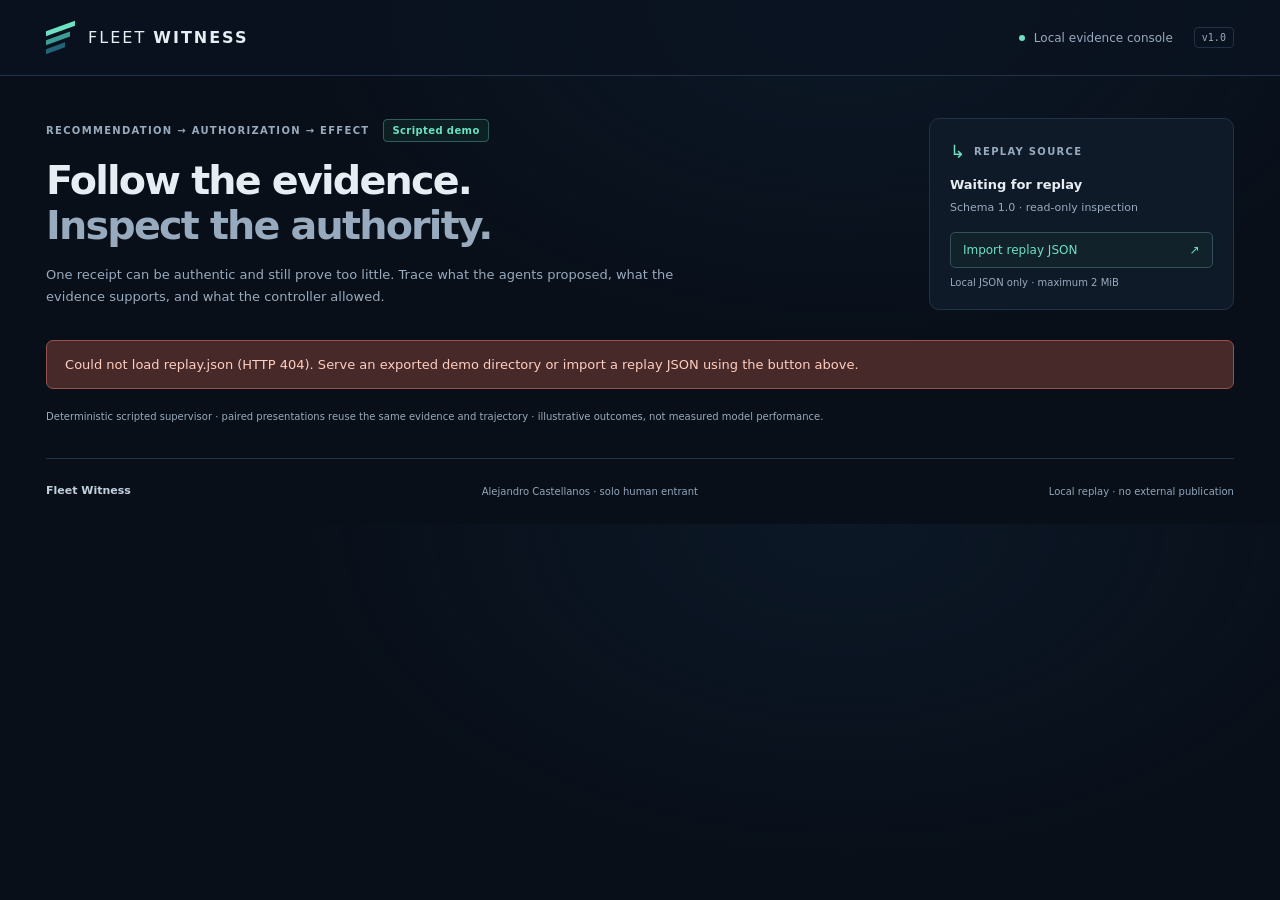
==== fleet_witness/web/index.html @ 7b4fa42e "Build Fleet Witness scripted baseline and ephemeral NixOS worker configuration Add receipt and polic" ====
<!doctype html>
<html lang="en">
<head>
  <meta charset="utf-8">
  <meta name="viewport" content="width=device-width,initial-scale=1">
  <meta name="color-scheme" content="dark">
  <meta name="description" content="Inspect scripted agent recommendations, evidence receipts, and trusted-controller outcomes.">
  <title>Fleet Witness · Evidence replay</title>
  <link rel="icon" href="data:,">
  <link rel="stylesheet" href="styles.css">
  <script src="app.js" defer></script>
</head>
<body>
  <a class="skip-link" href="#workspace">Skip to evidence replay</a>
  <header class="topbar">
    <a class="brand" href="./" aria-label="Fleet Witness home"><span class="brand-mark" aria-hidden="true"><i></i><i></i><i></i></span><span>FLEET <strong>WITNESS</strong></span></a>
    <div class="topbar-right"><span class="status-dot" aria-hidden="true"></span><span>Local evidence console</span><span class="version">v1.0</span></div>
  </header>
  <main>
    <section class="intro" aria-labelledby="page-title">
      <div class="intro-copy"><div class="intro-label"><span class="eyebrow">RECOMMENDATION → AUTHORIZATION → EFFECT</span><span class="scripted">Scripted demo</span></div><h1 id="page-title">Follow the evidence.<br><span>Inspect the authority.</span></h1><p>One receipt can be authentic and still prove too little. Trace what the agents proposed, what the evidence supports, and what the controller allowed.</p></div>
      <div class="run-card"><div class="run-heading"><span class="run-icon" aria-hidden="true">↳</span><span class="eyebrow">REPLAY SOURCE</span></div><strong id="source-name">Waiting for replay</strong><p id="run-meta">Schema 1.0 · read-only inspection</p><label class="import-button" for="import-file">Import replay JSON <span aria-hidden="true">↗</span></label><input id="import-file" type="file" accept=".json,application/json" aria-describedby="import-help"><small id="import-help">Local JSON only · maximum 2 MiB</small></div>
    </section>
    <div id="load-error" class="error-banner" role="alert" hidden></div>
    <p id="loading" class="loading" role="status">Loading replay evidence…</p>
    <noscript><p class="error-banner">JavaScript is required to inspect replay data. This viewer loads no external scripts.</p></noscript>
    <section class="metrics" id="metrics" aria-label="Complete replay metrics across both presentations" hidden></section>
    <p class="scope-note">Deterministic scripted supervisor · paired presentations reuse the same evidence and trajectory · illustrative outcomes, not measured model performance.</p>
    <section class="workspace" id="workspace" aria-label="Evidence replay workspace" hidden>
      <aside class="scenario-panel" aria-labelledby="scenario-heading">
        <div class="panel-heading"><h2 id="scenario-heading">Scenario trials</h2><span id="scenario-count" class="muted"></span></div>
        <div class="filters"><label for="search" class="eyebrow">SEARCH EVIDENCE</label><input id="search" type="search" placeholder="Title, role, issuer, run…" autocomplete="off"><div class="filter-row"><div><label for="validity-filter">Decision</label><select id="validity-filter"><option value="all">All decisions</option><option value="invalid">Incorrect</option><option value="valid">Correct</option></select></div><div><label for="scenario-filter">Scenario</label><select id="scenario-filter"><option value="all">All scenarios</option></select></div></div></div>
        <div class="scenario-list" id="scenario-list" aria-label="Select a scenario trial"></div>
        <p id="no-results" class="empty-state" hidden>No trials match these filters. Try another presentation or clear your search.</p>
        <div class="panel-footnote"><span class="small-dot" aria-hidden="true"></span>Each trial is an isolated local simulation.</div>
      </aside>
      <div class="detail-column"><div class="presentation-bar"><span class="eyebrow">EVIDENCE PRESENTATION</span><div class="presentation-control" role="group" aria-label="Paired evidence presentation"><button type="button" data-presentation="raw" aria-pressed="true">Raw</button><button type="button" data-presentation="scope_explicit" aria-pressed="false">Scope explicit</button></div></div>
      <article id="episode-detail" class="episode-detail" aria-labelledby="episode-title" hidden>
        <header class="episode-header"><div><span id="episode-scenario" class="eyebrow"></span><h2 id="episode-title"></h2><p id="episode-id" class="mono muted"></p></div></header>
        <div class="roles"><span class="role-label">AGENT ROLES</span><span id="worker-role" class="role"></span><span class="role-arrow" aria-hidden="true">→</span><span id="reviewer-role" class="role"></span><span class="role-arrow" aria-hidden="true">→</span><span class="role">Scripted supervisor</span></div>
        <div class="outcomes"><section class="outcome-card decision-card" aria-labelledby="decision-label"><span class="eyebrow" id="decision-label">01 / RECOMMENDATION CORRECTNESS</span><h3 id="decision-status" class="outcome-value"></h3><p id="recommendation" class="recommendation"></p><p id="decision-reason" class="muted"></p></section><section class="outcome-card" aria-labelledby="effect-label"><span class="eyebrow" id="effect-label">02 / CONTROLLER &amp; EFFECT</span><h3 id="effect-status" class="outcome-value"></h3><p id="effect-description" class="muted"></p><div id="attempt-list"></div></section></div>
        <div class="evidence-grid"><section class="evidence-panel" aria-labelledby="evidence-heading"><div class="section-heading"><h3 id="evidence-heading">Evidence inspection</h3><span class="small-cap">RECEIPTS &amp; CLAIMS</span></div><blockquote><span class="eyebrow">REVIEWER STATEMENT</span><p id="reviewer-statement"></p></blockquote><div class="artifact"><span class="eyebrow">TARGET ARTIFACT</span><p id="artifact-digest" class="mono"></p></div><div id="receipt-list"></div><p id="no-receipts" class="muted" hidden>No receipts in this episode.</p><div class="scope-explanation"><strong>Authentic ≠ authorized</strong><p>A genuine build receipt attests to a build. It cannot establish <code>release_safe</code> for the exact artifact and run, or grant current release permission. The controller must check each condition independently.</p></div><details class="source-details"><summary>Supervisor input &amp; reason</summary><p id="supervisor-reason"></p><pre id="supervisor-input" tabindex="0" aria-label="Complete supervisor input"></pre></details></section>
        <section class="timeline-panel" aria-labelledby="timeline-heading"><div class="section-heading"><h3 id="timeline-heading">Event replay</h3><span id="event-progress" class="mono"></span></div><div class="replay-controls" role="group" aria-label="Step through events"><button id="event-reset" type="button">Reset</button><button id="event-prev" type="button" aria-label="Previous event">← Previous</button><button id="event-next" type="button" aria-label="Next event">Next →</button></div><div id="event-list" class="event-list" aria-label="Ordered replay events"></div><div class="event-inspector" aria-live="polite" aria-atomic="true"><span class="eyebrow">SELECTED EVENT</span><h4 id="event-kind"></h4><span id="event-actor" class="badge neutral"></span><p id="event-message"></p><details open><summary>Event details</summary><pre id="event-details" tabindex="0" aria-label="Selected event details"></pre></details></div><p class="timeline-note">Stepping reveals recorded events. It does not execute a release or rerun an agent.</p></section></div>
      </article>
      </div>
    </section>
    <footer><span>Fleet Witness</span><span>Alejandro Castellanos · solo human entrant</span><span>Local replay · no external publication</span></footer>
  </main>
</body>
</html>
---- fleet_witness/web/styles.css ----
:root{
  color-scheme:dark;
  --bg:#080f19;
  --panel:#0d1725;
  --panel2:#101e2d;
  --border:#223246;
  --text:#e6edf3;
  --muted:#98aabd;
  --teal:#6de1c2;
  --amber:#f4c37e;
  --red:#ff9d9e;
  --radius:10px;
  font-family:Inter,ui-sans-serif,system-ui,-apple-system,BlinkMacSystemFont,"Segoe UI",sans-serif;
  font-size:14px;
  line-height:1.5}
*{
  box-sizing:border-box}
h1,h2,h3,h4,p,.role,.scenario-name{
  overflow-wrap:anywhere}
[hidden]{
  display:none!important}
body{
  margin:0;
  background:radial-gradient(ellipse at 66% 0%,#12253b66,transparent 46%),var(--bg);
  color:var(--text)}
button,input,select{
  font:inherit}
button,select,label.import-button,summary{
  cursor:pointer}
button,a,input,select,summary{
  outline-offset:5px}
:focus-visible{
  outline:2px solid var(--teal)}
button{
  color:var(--text)}
a{
  color:inherit}
button:disabled{
  opacity:.4;
  cursor:default}
h1,h2,h3,h4,p{
  margin:0}
button,input,select{
  border:1px solid var(--border)}
button{
  background:var(--panel2);
  border-radius:6px}
button:hover:enabled{
  border-color:#597c8e}
input,select{
  color:var(--text);
  background:#091321;
  border-radius:5px;
  padding:10px;
  width:100%;
  min-width:0}
input::placeholder{
  color:#8193a7}
select{
  font-size:12px}
.topbar{
  height:76px;
  border-bottom:1px solid var(--border);
  display:flex;
  align-items:center;
  justify-content:space-between;
  padding:0 3.6vw;
  background:#0a1320bb}
.brand{
  display:flex;
  align-items:center;
  gap:13px;
  text-decoration:none;
  font-size:16px;
  letter-spacing:2px;
  font-weight:400}
.brand strong{
  font-weight:750}
.brand-mark{
  display:flex;
  flex-direction:column;
  gap:4px;
  width:29px;
  transform:skewY(-20deg)}
.brand-mark i{
  display:block;
  height:5px;
  background:var(--teal)}
.brand-mark i:nth-child(2){
  width:24px;
  background:#3c9d96}
.brand-mark i:last-child{
  width:19px;
  background:#24647a}
.topbar-right{
  display:flex;
  gap:9px;
  align-items:center;
  color:var(--muted);
  font-size:12px}
.status-dot,.small-dot{
  width:6px;
  height:6px;
  border-radius:50%;
  background:var(--teal);
  display:inline-block}
.version{
  border:1px solid var(--border);
  padding:2px 7px;
  margin-left:12px;
  border-radius:4px;
  font-size:10px;
  font-family:monospace}
main{
  max-width:1690px;
  margin:auto;
  padding:42px 3.6vw 0}
.intro{
  display:grid;
  grid-template-columns:1fr 305px;
  gap:50px;
  align-items:center;
  margin-bottom:30px}
.intro-label{
  display:flex;
  align-items:center;
  gap:14px;
  margin-bottom:16px}
.eyebrow{
  font-size:10px;
  letter-spacing:1.3px;
  font-weight:700;
  color:var(--muted)}
.scripted{
  color:var(--teal);
  border:1px solid #315d5c;
  background:#12383066;
  border-radius:4px;
  padding:3px 8px;
  font-size:10px;
  font-weight:650;
  letter-spacing:.4px}
h1{
  font-size:clamp(30px,3.1vw,46px);
  letter-spacing:-1.8px;
  line-height:1.14;
  font-weight:650}
h1 span{
  color:var(--muted)}
.intro-copy>p{
  max-width:675px;
  color:var(--muted);
  font-size:13px;
  margin-top:16px;
  line-height:1.7}
.run-card{
  padding:19px 20px;
  border:1px solid var(--border);
  border-radius:var(--radius);
  background:#0f1a29}
.run-heading{
  display:flex;
  gap:9px;
  align-items:center;
  margin-bottom:9px}
.run-icon{
  color:var(--teal);
  font-size:18px}
.run-card strong{
  font-size:13px;
  overflow-wrap:anywhere}
.run-card p{
  font-size:11px;
  color:var(--muted);
  margin-top:5px}
.import-button{
  display:flex;
  justify-content:space-between;
  border:1px solid #345058;
  padding:8px 12px;
  border-radius:5px;
  margin-top:15px;
  color:var(--teal);
  font-size:12px;
  background:#15333055}
.import-button:hover{
  background:#1a4b4555}
.run-card small{
  display:block;
  color:var(--muted);
  font-size:10px;
  margin-top:7px}
#import-file{
  position:absolute;
  width:1px;
  height:1px;
  opacity:0}
label:has(+input:focus-visible){
  outline:2px solid var(--teal);
  outline-offset:4px}
.metrics{
  display:grid;
  grid-template-columns:repeat(4,1fr);
  border:1px solid var(--border);
  background:#0f1b2a;
  border-radius:var(--radius);
  margin-top:24px;
  overflow:hidden}
.metric{
  display:flex;
  flex-direction:column;
  padding:18px 23px;
  gap:3px;
  border-right:1px solid var(--border)}
.metric:last-child{
  border-right:0}
.metric strong{
  font-size:32px;
  font-weight:600;
  letter-spacing:-1px;
  line-height:1.5}
.metric:nth-child(2) strong{
  color:var(--amber)}
.metric:nth-child(4) strong{
  color:var(--teal)}
.metric .muted{
  font-size:10px}
.muted{
  color:var(--muted)}
.scope-note{
  font-size:10px;
  color:var(--muted);
  margin:12px 0 30px}
.workspace{
  display:grid;
  grid-template-columns:290px minmax(0,1fr);
  gap:24px;
  align-items:start}
.scenario-panel{
  border:1px solid var(--border);
  border-radius:var(--radius);
  background:#0d1826;
  overflow:hidden}
.panel-heading{
  display:flex;
  align-items:center;
  justify-content:space-between;
  padding:19px 17px 13px}
.panel-heading h2{
  font-size:14px;
  font-weight:650}
.panel-heading>span{
  font-size:10px}
.filters{
  padding:0 16px 15px;
  border-bottom:1px solid var(--border)}
.filters>label{
  display:block;
  font-size:9px;
  margin-bottom:7px}
#search{
  font-size:12px}
.filter-row{
  display:grid;
  grid-template-columns:1fr 1fr;
  gap:8px;
  margin-top:10px}
.filter-row label{
  display:block;
  color:var(--muted);
  font-size:10px;
  margin-bottom:4px}
.filter-row select{
  padding:7px 4px}
.scenario-list{
  max-height:1035px;
  overflow-y:auto;
  scrollbar-color:#35526a transparent}
.scenario-item{
  display:flex;
  flex-direction:column;
  gap:7px;
  text-align:left;
  width:100%;
  border:0;
  border-bottom:1px solid #1d2c3e;
  border-radius:0;
  padding:15px 16px;
  background:transparent;
  border-left:3px solid transparent}
.scenario-item.selected{
  background:#17303b99;
  border-left-color:var(--teal)}
.scenario-item:hover{
  background:#162839}
.scenario-name{
  font-size:12px;
  font-weight:650;
  line-height:1.5}
.scenario-meta{
  font-size:10px;
  color:var(--muted)}
.scenario-foot{
  display:flex;
  justify-content:space-between;
  align-items:center;
  margin-top:3px}
.scenario-number{
  font-family:monospace;
  color:#8193a8;
  font-size:10px}
.badge{
  display:inline-block;
  font-size:9px;
  font-weight:650;
  border:1px solid #3b5065;
  border-radius:4px;
  padding:2px 6px;
  line-height:1.6;
  letter-spacing:.15px;
  overflow-wrap:anywhere}
.badge.good{
  color:#8ee5c6;
  border-color:#285345;
  background:#13342b88}
.badge.bad{
  color:#ffc585;
  border-color:#694c2d;
  background:#4c321b66}
.badge.neutral{
  color:#bdcad8;
  border-color:#3c5268;
  background:#203146}
.panel-footnote{
  padding:15px;
  font-size:9px;
  color:var(--muted);
  border-top:1px solid var(--border);
  display:flex;
  gap:7px;
  align-items:center}
.panel-footnote .small-dot{
  height:4px;
  width:4px;
  background:#7793aa}
.episode-detail{
  min-width:0}
.episode-header{
  display:flex;
  justify-content:space-between;
  gap:15px;
  align-items:center;
  margin:0 0 16px}
.episode-header h2{
  font-size:21px;
  font-weight:650;
  letter-spacing:-.5px;
  margin-top:5px}
.episode-header .mono{
  font-size:10px;
  margin-top:5px}
.mono{
  font-family:ui-monospace,SFMono-Regular,Consolas,monospace;
  overflow-wrap:anywhere}
.presentation-control{
  display:flex;
  gap:2px;
  background:#08111e;
  border:1px solid var(--border);
  border-radius:7px;
  padding:3px;
  flex-shrink:0}
.presentation-control button{
  border:1px solid transparent;
  background:transparent;
  font-size:11px;
  padding:7px 10px;
  color:var(--muted)}
.presentation-control button[aria-pressed=true]{
  background:#1c3942;
  border-color:#376265;
  color:var(--teal)}
.roles{
  display:flex;
  gap:7px;
  align-items:center;
  flex-wrap:wrap;
  margin-bottom:19px}
.role-label{
  font-size:9px;
  font-weight:700;
  letter-spacing:1px;
  color:#8b9db2;
  margin-right:5px}
.role{
  font-size:10px;
  padding:3px 7px;
  background:#152333;
  border:1px solid #2a3a4c;
  border-radius:4px;
  text-transform:capitalize}
.role-arrow{
  color:#5d7388;
  font-size:12px}
.outcomes{
  display:grid;
  grid-template-columns:1fr 1fr;
  gap:14px;
  margin-bottom:20px}
.outcome-card{
  border:1px solid var(--border);
  border-radius:var(--radius);
  background:var(--panel);
  padding:19px 19px 15px;
  min-width:0}
.outcome-card .eyebrow{
  font-size:9px}
.outcome-value{
  font-size:18px;
  letter-spacing:-.35px;
  font-weight:650;
  margin:11px 0 5px}
.good-text{
  color:#8ee5c6}
.bad-text{
  color:var(--amber)}
.teal-text{
  color:var(--teal)}
.outcome-card p{
  font-size:11px;
  line-height:1.7}
.recommendation{
  font-family:ui-monospace,Consolas,monospace;
  text-transform:uppercase;
  font-size:10px!important;
  color:#c3cedc;
  margin-bottom:9px}
.attempt-row{
  border-top:1px solid var(--border);
  margin-top:12px;
  padding-top:11px}
.attempt-heading{
  display:flex;
  align-items:center;
  justify-content:space-between;
  gap:10px}
.attempt-heading strong{
  font-size:10px;
  font-weight:500}
.attempt-row p{
  margin:5px 0}
.attempt-row small{
  font-size:9px}
.evidence-grid{
  display:grid;
  grid-template-columns:minmax(0,1.1fr) minmax(0,1fr);
  gap:18px}
.evidence-panel,.timeline-panel{
  border:1px solid var(--border);
  border-radius:var(--radius);
  background:var(--panel);
  min-width:0;
  padding:18px}
.section-heading{
  display:flex;
  justify-content:space-between;
  align-items:center;
  gap:8px;
  margin-bottom:16px}
.section-heading h3{
  font-size:13px;
  font-weight:650}
.section-heading>span{
  font-size:10px;
  color:var(--muted)}
.small-cap{
  font-size:8px!important;
  letter-spacing:1px}
blockquote{
  margin:0 0 17px;
  padding:11px 13px;
  border-left:2px solid #577188;
  background:#142336;
  border-radius:0 5px 5px 0}
blockquote p{
  font-size:12px;
  line-height:1.7;
  margin-top:6px;
  color:#d5dfe8}
.artifact{
  margin-bottom:16px}
.artifact p{
  font-size:9px;
  color:var(--muted);
  margin-top:6px;
  line-height:1.8}
.receipt{
  border:1px solid var(--border);
  border-radius:6px;
  margin-top:10px;
  overflow:hidden}
.receipt summary{
  font-size:11px;
  padding:12px;
  background:#132233;
  color:#c8d8e7}
.receipt-fields{
  margin:0;
  padding:11px 13px;
  display:grid;
  gap:9px}
.field dt{
  font-size:8px;
  text-transform:uppercase;
  letter-spacing:1px;
  color:var(--muted);
  margin-bottom:2px}
.field dd{
  font-size:10px;
  margin:0;
  overflow-wrap:anywhere;
  color:#d2dde8}
.field dd.mono{
  font-size:9px;
  line-height:1.6}
.scope-explanation{
  border:1px solid #28473e;
  background:#122a264d;
  border-radius:6px;
  padding:12px;
  margin-top:16px}
.scope-explanation strong{
  font-size:11px;
  color:var(--teal)}
.scope-explanation p{
  font-size:10px;
  color:#b0c6c7;
  line-height:1.8;
  margin-top:5px}
code{
  font-size:.94em}
.source-details{
  font-size:10px;
  margin-top:16px;
  color:var(--muted)}
.source-details p{
  font-size:11px;
  margin:10px 0}
pre{
  font-size:9px;
  line-height:1.7;
  white-space:pre-wrap;
  overflow-wrap:anywhere;
  background:#08121f;
  padding:12px;
  border:1px solid #1c2d40;
  border-radius:5px;
  color:#a9bfd0;
  max-height:320px;
  overflow:auto;
  tab-size:2}
.replay-controls{
  display:flex;
  gap:6px;
  margin-bottom:18px}
.replay-controls button{
  font-size:10px;
  padding:6px 9px}
.replay-controls #event-next{
  margin-left:auto;
  border-color:#3b625f;
  color:var(--teal);
  background:#16332f}
.event-list{
  display:grid;
  gap:5px;
  margin-bottom:21px}
.event-step{
  display:grid;
  grid-template-columns:23px minmax(0,1fr);
  gap:2px 8px;
  width:100%;
  text-align:left;
  padding:9px;
  border:1px solid transparent;
  background:transparent;
  border-radius:6px;
  align-items:center}
.event-step .event-dot{
  grid-row:span 2;
  display:grid;
  place-items:center;
  border:1px solid #38506a;
  background:#132337;
  width:22px;
  height:22px;
  font-size:9px;
  border-radius:50%;
  color:var(--muted)}
.event-step>span:nth-child(2){
  font-size:10px;
  font-weight:600;
  overflow-wrap:anywhere}
.event-step small{
  font-size:9px}
.event-step.current{
  border-color:#335657;
  background:#16312f66}
.event-step.current .event-dot{
  border-color:var(--teal);
  color:var(--teal);
  background:#1f4940}
.event-step.visited .event-dot{
  background:#1b3639;
  color:#a5c8c4}
.event-inspector{
  padding:14px;
  border:1px solid #2c3c50;
  border-radius:6px;
  background:#111f30}
.event-inspector h4{
  font-size:13px;
  margin:9px 0 8px;
  font-weight:600;
  overflow-wrap:anywhere}
.event-inspector p{
  font-size:11px;
  line-height:1.8;
  margin:10px 0;
  color:#bdccdb}
.event-inspector summary{
  color:var(--muted);
  font-size:10px}
.event-inspector pre{
  margin:8px 0 0;
  font-size:9px}
.timeline-note{
  font-size:9px;
  color:var(--muted);
  line-height:1.7;
  margin-top:13px}
.empty-state{
  font-size:12px;
  padding:22px;
  color:var(--muted)}
.error-banner{
  background:#482929;
  border:1px solid #96534b;
  color:#ffcebf;
  border-radius:7px;
  padding:14px 18px;
  font-size:13px;
  margin-bottom:20px;
  overflow-wrap:anywhere}
.loading{
  padding:25px;
  color:var(--muted)}
footer{
  display:flex;
  align-items:center;
  justify-content:space-between;
  gap:12px;
  border-top:1px solid var(--border);
  padding:24px 0;
  color:#92a5ba;
  font-size:10px;
  margin-top:34px}
footer span:first-child{
  font-size:11px;
  font-weight:700;
  color:#c2d0de}
.skip-link{
  position:absolute;
  left:20px;
  top:-60px;
  z-index:20;
  background:var(--teal);
  padding:10px;
  color:#08221b}
.skip-link:focus{
  top:10px}
@media(min-width:1650px){
  .workspace{
    grid-template-columns:310px minmax(0,1fr)}
  .evidence-grid{
    grid-template-columns:minmax(0,1.1fr) minmax(0,1fr)}
  .scenario-list{
    max-height:1035px}
}
@media(max-width:1150px){
  main{
    padding:30px 24px 0}
  .topbar{
    padding:0 24px}
  .workspace{
    grid-template-columns:250px minmax(0,1fr);
    gap:18px}
  .evidence-grid{
    grid-template-columns:1fr}
  .episode-header{
    align-items:flex-start;
    flex-direction:column}
  .outcomes{
    grid-template-columns:1fr}
  .intro{
    grid-template-columns:1fr 270px;
    gap:28px}
  .intro-label{
    flex-wrap:wrap;
    gap:7px}
  .metric{
    padding:17px}
  .timeline-panel{
    order:-1}
  .event-list{
    grid-template-columns:repeat(2,minmax(0,1fr))}
  .scenario-list{
    max-height:1150px}
}
@media(max-width:760px){
  .topbar{
    height:64px;
    padding:0 18px}
  .brand{
    font-size:12px;
    letter-spacing:1.5px;
    gap:10px}
  .brand-mark{
    width:24px}
  .topbar-right{
    font-size:0;
    gap:0}
  .version{
    font-size:9px;
    margin-left:10px}
  .status-dot{
    height:5px;
    width:5px}
  main{
    padding:26px 17px 0}
  .intro{
    grid-template-columns:1fr;
    gap:22px}
  .intro-copy>p{
    font-size:12px}
  .intro-label>.eyebrow{
    font-size:8px;
    letter-spacing:.8px}
  h1{
    font-size:36px;
    letter-spacing:-1.1px}
  .run-card{
    padding:15px 17px}
  .run-heading{
    margin-bottom:4px}
  .metrics{
    grid-template-columns:1fr 1fr}
  .metric{
    padding:15px;
    border-bottom:1px solid var(--border)}
  .metric:nth-child(2){
    border-right:0}
  .metric:nth-child(n+3){
    border-bottom:0}
  .metric strong{
    font-size:29px}
  .metric .eyebrow{
    font-size:8px;
    letter-spacing:.8px}
  .metric .muted{
    font-size:9px}
  .scope-note{
    font-size:9px;
    line-height:1.8;
    margin:12px 0 22px}
  .workspace{
    grid-template-columns:1fr;
    gap:23px}
  .scenario-list{
    max-height:260px;
    display:grid;
    grid-template-columns:1fr 1fr}
  .scenario-item{
    padding:12px;
    border-right:1px solid var(--border)}
  .scenario-name{
    font-size:11px}
  .scenario-meta{
    font-size:9px}
  .scenario-foot .badge{
    font-size:8px;
    padding:1px 4px}
  .panel-footnote{
    padding:10px 15px}
  .filter-row{
    grid-template-columns:1fr 1fr}
  .episode-header{
    gap:13px}
  .episode-header h2{
    font-size:22px}
  .presentation-control{
    width:100%}
  .presentation-control button{
    flex:1;
    font-size:12px;
    padding:8px}
  .roles{
    gap:5px}
  .role-label{
    width:100%;
    margin-bottom:3px}
  .role{
    font-size:9px;
    padding:3px 5px}
  .outcomes{
    grid-template-columns:1fr}
  .evidence-grid{
    gap:14px}
  .timeline-panel{
    order:0}
  .event-list{
    grid-template-columns:1fr}
  .outcome-card,.evidence-panel,.timeline-panel{
    padding:16px}
  .event-step{
    padding:8px}
  .event-step>span:nth-child(2){
    font-size:11px}
  .event-inspector p{
    font-size:12px}
  .replay-controls button{
    padding:9px 10px;
    font-size:11px}
  .scope-explanation p{
    font-size:11px}
  .field dd{
    font-size:11px}
  .artifact p,.field dd.mono,pre{
    font-size:10px}
  footer{
    flex-direction:column;
    align-items:flex-start;
    gap:6px;
    font-size:9px;
    padding:20px 0;
    margin-top:25px}
}
@media(prefers-reduced-motion:no-preference){
  button{
    transition:background-color .15s,border-color .15s}
}

.detail-column { min-width: 0; }
.presentation-bar { display: flex; justify-content: space-between; align-items: center; gap: 12px; margin-bottom: 19px; }
@media (max-width: 760px) {
  .presentation-bar { flex-direction: column; align-items: stretch; gap: 8px; }
}
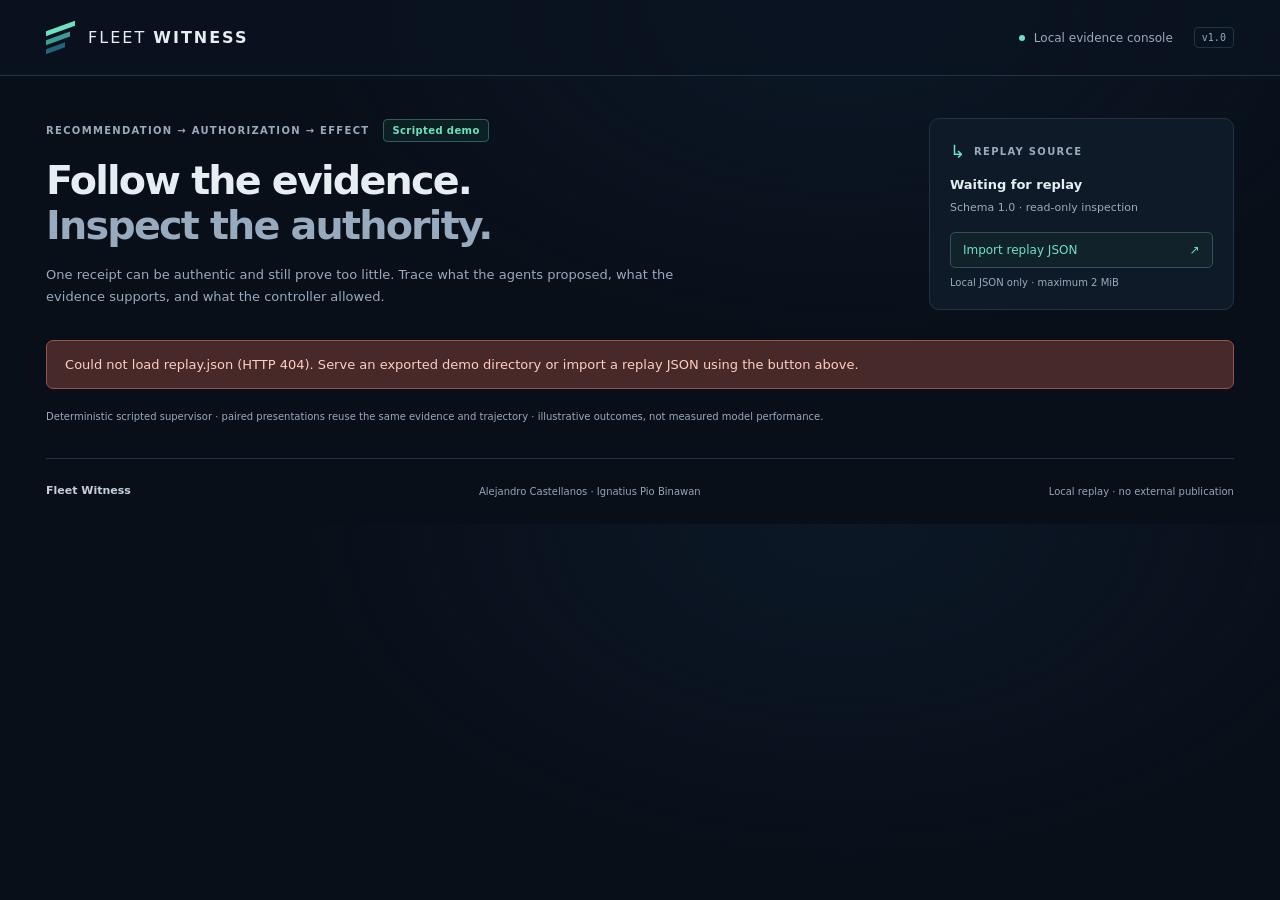
==== commit 5ff53010: "Add offline submission verification and captioned walkthrough" ====
--- a/fleet_witness/web/index.html
+++ b/fleet_witness/web/index.html
@@ -44,7 +44,7 @@
       </article>
       </div>
     </section>
-    <footer><span>Fleet Witness</span><span>Alejandro Castellanos · solo human entrant</span><span>Local replay · no external publication</span></footer>
+    <footer><span>Fleet Witness</span><span>Alejandro Castellanos · Ignatius Pio Binawan</span><span>Local replay · no external publication</span></footer>
   </main>
 </body>
 </html>
